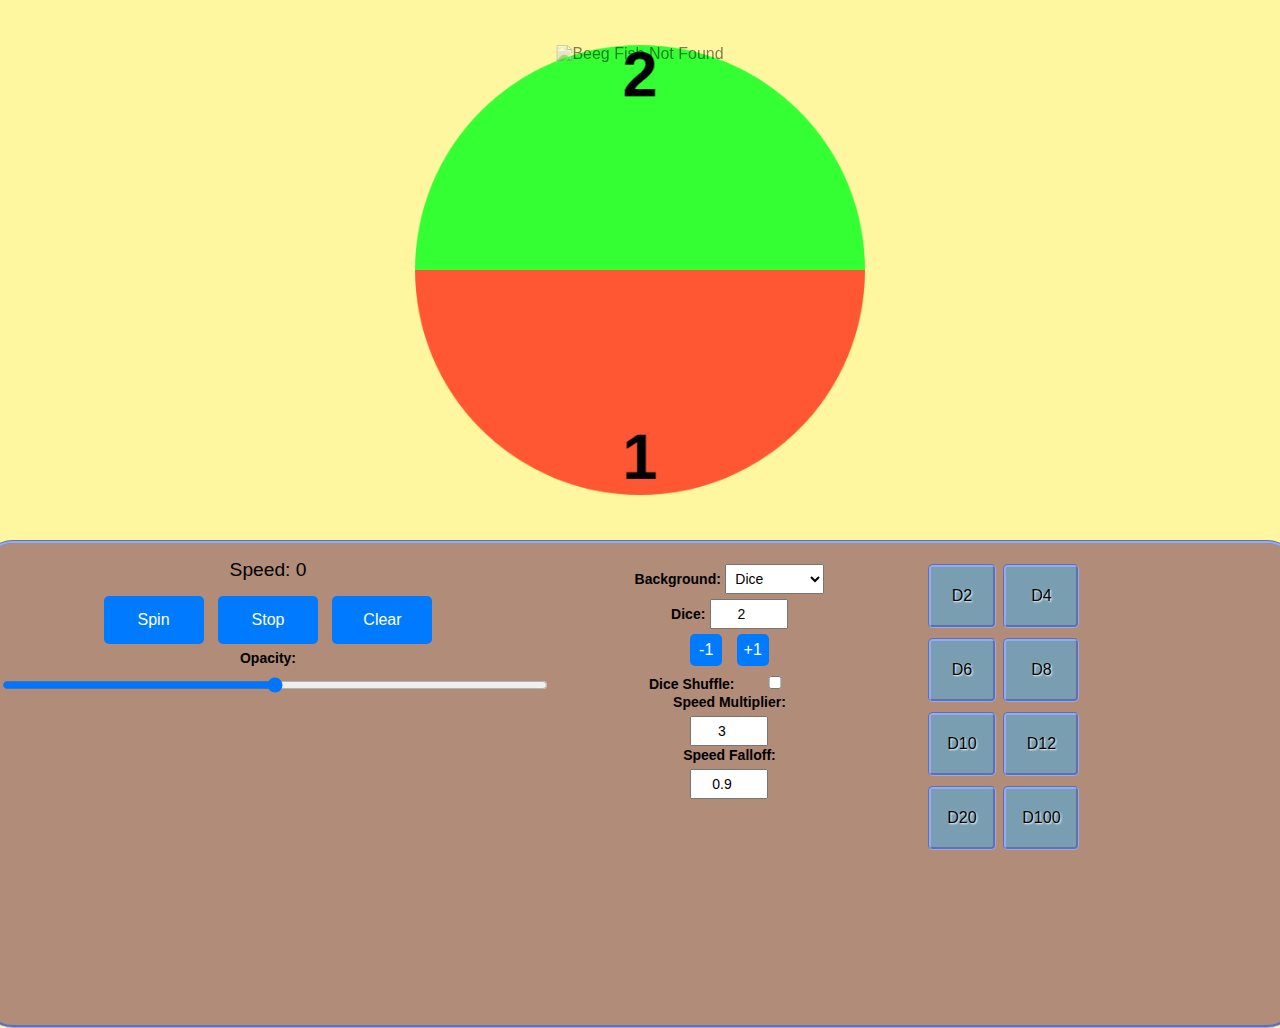
==== pages/beegfish.html @ e34b7377 "adjusted css" ====
﻿<!DOCTYPE html>
<html>
<head>
    <link rel="icon" href="../media/ico/favicon.ico" type="image/x-icon" />
    <!-- Add any necessary stylesheets or scripts here -->
    <link rel="stylesheet" href="../style.css?v=2">
    <script src="../scripts/seppe.js"></script>
    <script src="../scripts/back-map.js?v=2"></script>
    <meta name="viewport" content="width=device-width, initial-scale=1, maximum-scale=1, user-scalable=no">

    <title>Beeg Fish</title>
    <style>
        body {
            display: flex;
            justify-content: center;
            align-items: center;
            margin: 0;
            padding: 0;
            height: 100vh;
            background: #FEF79F;
            font-family: Arial, sans-serif;
        }

        #beeg_fish {
            position: absolute;
            top: 30%;
            left: 50%;
            transform: translate(-50%, -50%) rotateZ(0deg);
            max-height: 100%;
            z-index: 1;
            pointer-events: none;
            user-select: none;
            animation: glow 10s cubic-bezier(0.4, 0, 0.2, 1) infinite;
        }

        @keyframes glow {
            0%, 100% {
                filter: drop-shadow(0 0 20px white);
            }

            50% {
                filter: drop-shadow(0 0 35px white);
            }
        }


        #bg {
            position: absolute;
            transform: translate(-50%, -50%) rotateZ(0deg);
            top: 30%;
            left: 50%;
            max-height: 100%;
            z-index: 0;
            pointer-events: none;
            user-select: none;
        }

        #counter {
            font-size: 1.2rem;
            margin-bottom: 10px;
        }

        button {
            height: 48px;
            width: 100px;
            font-size: 16px;
            margin: 5px;
            border: none;
            border-radius: 5px;
            cursor: pointer;
            background-color: #007BFF;
            color: #fff;
        }

            button:hover {
                background-color: #0056b3;
            }

        #canvas {
            position: absolute;
            top: 0;
            left: 0;
            z-index: 2;
            background-color: transparent;
        }

        select {
            font-size: 14px;
            padding: 5px;
            margin-top: 5px;
        }

        label {
            font-size: 14px;
            font-weight: bold;
        }

        input {
            font-size: 14px;
            padding: 5px;
            margin-top: 5px;
            text-align: center;
            width: 4rem;
        }

        a {
            font-size: 1.5rem;
            color: #007BFF;
            text-decoration: none;
        }

            a:hover {
                color: #0056b3;
            }

        #bf-controls {
            z-index: 3;
            position: absolute;
            transform: translate(-0px, 350px);
            border: 3px groove #92AAFC;
            border-radius: 2rem;
            margin-bottom: 15vh;
            background: #B18C79;
            padding: 1rem;
            margin: 0rem;
        }



        .grid-container {
            display: grid;
            grid-template-columns: auto auto auto;
        }


        .grid-item {
        }





        @media (min-width: 1500px) {
            #bf-controls {
                flex-direction: row;
                justify-content: space-between;
                align-items: center;
                transform: translate(-50%, -50%) rotateZ(0deg);
                top: 50%;
                left: 75%;

            }

            #bg {
                transform: translate(-50%, -50%) rotateZ(0deg);
                top: 50%;
                left: 30%;
                height: 80%;
            }

            #beeg_fish {
                transform: translate(-50%, -50%) rotateZ(0deg);
                top: 50%;
                left: 30%;
                height: 75%;
            }
        }

        @media (max-width: 1499px) {
            #bf-controls {
                transform: translateY( -50%);
                transform: translateX( -50%);
                top: 60%;
                left: 50%;
                width: 100%;
                height: 50%;
            }

            #bg {
                height: 50%;
            }

            #beeg_fish {
                height: 50%;
            }
        }

        .dicerollbtn {
            position: relative;
            align-self: center;
            width: 90%;
            height: 4rem;
            background-color: #799EB1;
            border: 3px groove #92AAFC;
            color:black;
            text-shadow: 1px 1px 2px white;
        }

        .dicerollbtnBox {
            display: grid;
            grid-template-columns: auto auto;
            width: 10rem;
        }
    </style>

    <script>
        var isControlsMinimized = false;

        function minimizeControls() {
            var bfControls = document.getElementById('bf-controls');

            // Toggle the minimized state
            isControlsMinimized = !isControlsMinimized;

            // Update the CSS properties based on the minimized state
            if (isControlsMinimized) {
                bfControls.style.height = "2rem"; // Set the desired minimized height
                bfControls.style.overflow = "hidden"; // Hide overflowing content
            } else {
                bfControls.style.height = "auto"; // Reset the height
                bfControls.style.overflow = "visible"; // Reset the overflow
            }
        }
    </script>

</head>
<body class="no-vignette">


    <img id="beeg_fish" src="../media/png/spinner1.png" alt="Beeg Fish Not Found">
    <img id="bg" src="../media/png/bf-bg01.png" alt="Beeg Fish Not Found">
    <canvas id="canvas"></canvas>
    <audio id="spinSound" src="../media/mp3/spin.mp3"></audio>






    


    <div id="bf-controls">

       
        <center>
          
            <div class="grid-container">
                <!--Grid  Box 1-->
                <div class="grid-item" id="grid-item1">
                    <div id="counter">Speed: 0</div>

                    <button onclick="spinBeegFish()">Spin</button>
                    <button onclick="stopSpin()">Stop</button>
                    <button id="clear">Clear</button>
                    <br />
                    <label for="opacitySlider">Opacity:</label>

                    <input type="range" id="opacitySlider" min="0" max="1" step="0.01" value="1" style="width:100%;" oninput="adjustOpacity()">

                </div>

                <!--Grid  Box 2-->
                <div class="grid-item" id="grid-item2">
                    <label for="backgroundSelect">Background:</label>
                    <select id="backgroundSelect" onchange="changeBackground()">
                        <option value="../media/png/bf-bg-coin01.png">Coin Flip 1</option>
                        <option value="Dice">Dice</option>
                        <option value="../media/png/bf-bg01.png">BG-1</option>
                        <option value="../media/png/bf-bg02.png">BG-2</option>
                        <option value="../media/png/bf-bg03.png">BG-3</option>
                        <option value="../media/png/bf-bg04.png">BG-4</option>
                        <option value="../media/png/bf-bg05.png">BG-5</option>
                    </select>

                    <div class="dice-buttons" >
                        <label for="diceInput">Dice:</label>
                        <input type="number" id="diceInput" min="2" value="2" oninput="changeBackground()"><br />
                        <button onclick="changeDiceValue(-1)" style="width: 2rem; height: 2rem;">-1</button>
                        <button onclick="changeDiceValue(1)" style="width: 2rem; height: 2rem;">+1</button>
                        <br />
                        <label for="randomDicePosition">Dice Shuffle:</label>
                        <input type="checkbox" id="randomDicePosition" onchange="toggleRandomDicePosition()">
                    </div>
                    <div>
                        <label for="speedMultiplier">Speed Multiplier:</label>
                        <br />
                        <input type="number" id="speedMultiplier" min="0" step="0.01" value="3">
                    </div>

                    <div>
                        <label for="speedFalloff">Speed Falloff:</label>
                        <br />
                        <input type="number" id="speedFalloff" min="0" max="1" step="0.001" value="0.9">
                    </div>

                </div>

                <div class="dicerollbtnBox" id="grid-item3">
                    <!-- Add buttons for dice values -->
                    <button onclick="rollDice(2)" class="dicerollbtn">D2</button>
                    <button onclick="rollDice(4)" class="dicerollbtn">D4</button>
                    <button onclick="rollDice(6)" class="dicerollbtn">D6</button>
                    <button onclick="rollDice(8)" class="dicerollbtn">D8</button>
                    <button onclick="rollDice(10)" class="dicerollbtn">D10</button>
                    <button onclick="rollDice(12)" class="dicerollbtn">D12</button>
                    <button onclick="rollDice(20)" class="dicerollbtn">D20</button>
                    <button onclick="rollDice(100)" class="dicerollbtn">D100</button>

                </div>
                </div>







</center>
    </div>



    <script>


        var beegFish = document.getElementById('beeg_fish');
        var valueA = 0;
        var prevAngle = 0;
        var spinSound = document.getElementById('spinSound');
        var lastSoundTime = 0;
        var maxSoundInterval = 20;
        var animationFrameId;
        var currentSpeed = 0; // Add a variable to store the current speed

        // Add a variable to store the current dice value
        var currentDiceValue = 2;

        // Function to change the dice value and trigger a roll
        function rollDice(dice) {
            currentDiceValue = dice;
            changeBackgroundToDice();
            spinBeegFish();
        }

        // Function to update the displayed dice value
        function updateDiceValue() {
            var diceInput = document.getElementById("diceInput");
            diceInput.value = currentDiceValue;
        }

        // Update the initial dice value
        updateDiceValue();


        function spinBeegFish() {
            if (animationFrameId) {
                cancelAnimationFrame(animationFrameId);
            }
            var speed = Math.floor(Math.random() * (50 - 25 + 1) + 25);
            var speedMultiplier = parseFloat(document.getElementById("speedMultiplier").value);
            currentSpeed += speed * speedMultiplier;
            spin();
            updateDiceValue(); // Update the displayed dice value
            changeBackground();

        }



        function spin() {
            var then = performance.now();
            var maxSpinSoundInterval = 1000 / 100; // Maximum interval between spin sound plays (e.g., 200 times per second)

            function frame(now) {
                var deltaTime = now - then;
                then = now;

                valueA = (valueA + currentSpeed * deltaTime / 10) % 360;
                beegFish.style.transform = 'translate(-50%, -50%) rotateZ(' + valueA + 'deg)';
                currentSpeed *= getSpeedFalloff(); // Apply the speed falloff value

                document.getElementById('counter').textContent = 'Speed: ' + currentSpeed.toFixed(2);

                if (currentSpeed < 0.01) {
                    cancelAnimationFrame(animationFrameId);
                    animationFrameId = null;
                }

                if (Math.abs(valueA - prevAngle) >= 10 && (now - lastSoundTime) >= maxSpinSoundInterval) {
                    var spinSoundCount = Math.floor((now - lastSoundTime) / maxSpinSoundInterval);
                    for (var i = 0; i < spinSoundCount; i++) {
                        playSpinSound();
                    }
                    prevAngle = valueA;
                    lastSoundTime = now;
                }

                if (currentSpeed >= 0.01) {
                    animationFrameId = requestAnimationFrame(frame);
                }
            }

            animationFrameId = requestAnimationFrame(frame);
        }


        function getSpeedFalloff() {
            var speedFalloff = parseFloat(document.getElementById("speedFalloff").value);
            return speedFalloff;
        }






        function playSpinSound() {
            spinSound.play();
        }

        function stopSpin() {
            if (animationFrameId) {
                cancelAnimationFrame(animationFrameId);
                animationFrameId = null;
            }
            currentSpeed = 0; // Reset the current speed to 0
            document.getElementById('counter').textContent = 'Speed: 0';
        }



    </script>

    <script>
        const canvas = document.getElementById("canvas");
        const clearButton = document.getElementById("clear");

        const ctx = canvas.getContext("2d");
        let isDrawing = false;
        let lastX = 0;
        let lastY = 0;

        window.addEventListener("resize", updateCanvasSize);

        const observer = new ResizeObserver(updateCanvasSize);
        observer.observe(canvas);

        function updateCanvasSize() {
            canvas.width = window.innerWidth;
            canvas.height = window.innerHeight;
        }

        updateCanvasSize();

        function startDrawing(e) {
            e.preventDefault();
            isDrawing = true;
            [lastX, lastY] = [e.clientX || e.touches[0].clientX, e.clientY || e.touches[0].clientY];
        }

        function stopDrawing() {
            isDrawing = false;
        }

        function draw(e) {
            if (!isDrawing) return;
            ctx.beginPath();
            ctx.moveTo(lastX, lastY);
            ctx.lineTo(e.clientX || e.touches[0].clientX, e.clientY || e.touches[0].clientY);
            ctx.stroke();
            [lastX, lastY] = [e.clientX || e.touches[0].clientX, e.clientY || e.touches[0].clientY];
        }

        function clearCanvas() {
            ctx.clearRect(0, 0, canvas.width, canvas.height);
        }


        // Function to change the dice value by a specified amount
        function changeDiceValue(delta) {
            var diceInput = document.getElementById("diceInput");
            var newValue = parseInt(diceInput.value) + delta;
            if (newValue >= 2) {
                diceInput.value = newValue;
                changeBackgroundToDice();
            }
        }

        document.getElementById("diceInput").addEventListener("input", function () {
            changeBackgroundToDice();
        });

        function changeBackgroundToDice() {
            var selectElement = document.getElementById("backgroundSelect");
            var bgImage = document.getElementById("bg");
            var diceInput = parseInt(document.getElementById("diceInput").value);

            // Update the select element to choose "Dice" and trigger the onchange event
            selectElement.value = "Dice";
            selectElement.dispatchEvent(new Event("change"));

            // Generate the dice background based on the entered dice number
            generateDiceBackground(diceInput);

            // Adjust the opacity of the "beeg_fish" element
            var beegFishElement = document.getElementById("beeg_fish");
            beegFishElement.style.opacity = 0.75; // Set the desired opacity value

            // Update the opacity slider value and display
            var opacitySlider = document.getElementById("opacitySlider");
            opacitySlider.value = 0.5;
        }



        var isChangingBackground = false; // Add a flag to prevent recursion

        function changeBackground() {
            var selectElement = document.getElementById("backgroundSelect");
            var bgImage = document.getElementById("bg");
            var diceInput = parseInt(document.getElementById("diceInput").value);

            if (selectElement.value === "Dice") {
                // Generate and set the dice background based on the entered dice number
                generateDiceBackground(diceInput);

                // Adjust the opacity of the "beeg_fish" element
                var beegFishElement = document.getElementById("beeg_fish");
                beegFishElement.style.opacity = 0.5; // Set the desired opacity value
            } else {
                // Set the selected background image for non-dice options
                bgImage.src = selectElement.value;

                // Reset the opacity of the "beeg_fish" element
                var beegFishElement = document.getElementById("beeg_fish");
                beegFishElement.style.opacity = 1; // Reset the opacity
            }
        }









        var isRandomDicePosition = false; // Flag to track randomness

        function toggleRandomDicePosition() {
            isRandomDicePosition = !isRandomDicePosition;
            if (isRandomDicePosition) {
                changeBackgroundToDice();
            } else {
                changeBackground();
            }
        }

        function generateDiceBackground(diceSections) {
            var canvas = document.createElement("canvas");
            canvas.width = canvas.height = 500; // Set the canvas size
            var context = canvas.getContext("2d");
            var centerX = canvas.width / 2;
            var centerY = canvas.height / 2;
            var radius = canvas.width / 2;
            var colors = [
                "#FF5733", // Aperol Orange
                "#33FF33", // Olive Green
                "#3377FF", // Tuscan Blue
                "#FFCC33", // Lemon Gold
                "#9933FF", // Amethyst Purple
                "#33FFFF", // Venetian Canal Blue
                "#FFA500", // Sicilian Citrus
                "#8B4513", // Espresso Brown
                "#FFD700", // Roman Empire Gold
                "#6B8E23"  // Mediterranean Olive
            ];





            var angle = (360 / diceSections) * (Math.PI / 180);
            context.clearRect(0, 0, canvas.width, canvas.height);

            // Calculate font size based on the number of segments
            var fontSize = Math.min(70, 700 / diceSections); // Adjust the max font size as needed

            var colorsCopy = colors.slice(); // Create a copy of the colors array
            var labels = Array.from({ length: diceSections }, (_, i) => i + 1); // Create an array of labels

            if (isRandomDicePosition) {
                // Shuffle the colors and labels arrays for random dice positions
                shuffleArray(colorsCopy);
                shuffleArray(labels);
            }

            for (var i = 0; i < diceSections; i++) {
                context.beginPath();
                context.moveTo(centerX, centerY);
                context.arc(centerX, centerY, radius, i * angle, (i + 1) * angle);
                context.lineTo(centerX, centerY);
                context.fillStyle = colorsCopy[i % colors.length]; // Use the shuffled colors
                context.fill();

                // Calculate label position
                var labelAngle = i * angle + (angle / 2);
                var labelDistance = radius * 0.85; // Move labels closer to the edge
                var labelX = centerX + labelDistance * Math.cos(labelAngle);
                var labelY = centerY + labelDistance * Math.sin(labelAngle);

                // Draw label
                context.fillStyle = "#000000";
                context.font = "bold " + fontSize + "px Arial"; // Set font size
                context.textAlign = "center";
                context.textBaseline = "middle";
                context.fillText(labels[i].toString(), labelX, labelY); // Use the shuffled labels


            }

            var dataUrl = canvas.toDataURL();
            var bgImage = document.getElementById("bg");
            bgImage.src = dataUrl;
        }



        function adjustOpacity() {
            var opacitySlider = document.getElementById("opacitySlider");
            var beegFishElement = document.getElementById("beeg_fish");
            beegFishElement.style.opacity = opacitySlider.value;
        }




        // Function to shuffle an array
        function shuffleArray(array) {
            for (let i = array.length - 1; i > 0; i--) {
                const j = Math.floor(Math.random() * (i + 1));
                [array[i], array[j]] = [array[j], array[i]];
            }
        }






        canvas.addEventListener("mousedown", startDrawing);
        canvas.addEventListener("touchstart", startDrawing);
        canvas.addEventListener("mouseup", stopDrawing);
        canvas.addEventListener("touchend", stopDrawing);
        canvas.addEventListener("mousemove", draw);
        canvas.addEventListener("touchmove", draw);

        clearButton.addEventListener("click", clearCanvas);
    </script>
    <script>
        // Parse the query parameters from the URL
        const urlParams = new URLSearchParams(window.location.search);

        // Get the "dice" and "background" parameter values from the query parameters
        const diceParam = urlParams.get('dice');
        const backgroundParam = urlParams.get('background');

        // Set the default dice value if the parameter is not provided or invalid
        const defaultDiceValue = 2;
        const diceInput = parseInt(diceParam) || defaultDiceValue;

        // Set the initial dice value in the input field
        document.getElementById("diceInput").value = diceInput;

        // Set the default background image if the parameter is not provided
        const defaultBackgroundImage = "../media/png/bf-bg01.png";
        const backgroundSelect = document.getElementById("backgroundSelect");

        // Set the initial background value in the select element only if a background parameter is not provided
        if (!backgroundParam) {
            backgroundSelect.value = defaultBackgroundImage;
        }

        // Call the functions to update the background and dice based on the query parameters
        if (!backgroundParam) {
            changeBackgroundToDice();
        }
        changeBackground();
    </script>
</body>
</html>
---- style.css ----
@font-face {
    src: url(../media/fonts/Daydream.ttf);
    font-family: daydream;
}

@font-face {
    font-family: minecraft;
    src: url(../media/fonts/Minecraft.ttf);
}


@font-face {
    font-family: viaappia;
    src: url(../media/fonts/viaappia.ttf);
}

@font-face {
    font-family: overt;
    src: url(../media/fonts/Overt.ttf);
}



body {
    margin: 0;
    /*background-image: url('../media/mc/block/bone_block_side.png');*/
    background-image: url('../media/jpg/background_4.jpeg?v=2');
    image-rendering: pixelated;
    background-size: 14rem;

}

    body::before {
        content: "";
        position: fixed;
        top: 0;
        left: 0;
        width: 100%;
        height: 100%;
        background: radial-gradient(ellipse at center, rgba(0,0,0,0%) 0%, rgba(0,0,0,0%) 80%, rgba(0,0,0,100%) 100%);
        pointer-events: none;
        background-size: auto;
        image-rendering: pixelated;

        z-index: -1;
    }


    /* Disable vignette effect on specific page */
    .no-vignette::before {
        background: none;
    }

.container {
    width: 70%;
    height: 2100%;
    font-family: 'quicksand', sans-serif;
    font-weight: bold;
    font-size: 20px;
    display: grid;
    grid-template-columns: repeat(3, 2fr);
    box-sizing: border-box;
}


    .container div {
        background: #fbefcc;
        padding: 10px;
        border: 3px groove #92AAFC;
        border-radius: 10px;
    }

.header {
    grid-column-start: 1;
    grid-column-end: 4;
    font-family: daydream;
    font-weight: bold;
    font-size: 20px;
    text-shadow: 10px 10px 0px #fec652;
    grid-row-start: 1;
    grid-row-end: 2;
    color: #0D47A1;
}

.content-large {
    grid-row-start: 2;
    grid-row-end: span 2;
    grid-column-start: 1;
    grid-column-end: 3;
}

.footer {
    grid-column: 1 / span 3;
    height: 80px;

}

button {
    cursor: pointer;
}

.content-large-fill {
    grid-row-start: 2;
    grid-row-end: 3;
    grid-column-start: 1;
    grid-column-end: 4;
}

/*Controls the height and formatting of the sidebar across all pages of the site*/

.header-content-iframe {
    height: 100%;
    width: 100%;
    border: 0px solid lightsteelblue;
    overflow: hidden;
}




/* CSS for the header */
/* THIS CONTROLLS THE GRID; TO CHANGE GRID*/
.header-content {
    display: grid;
    grid-template-columns: repeat(3, 20%);
    grid-gap: 10px;
    text-align: center;
    vertical-align: middle;
    height: 80%;
    overflow: hidden;
    font-family: daydream;
    width: 70%;
    position: fixed;
    top: 20%;
    left: 50%;
    font-size: 60%;
}

    /* CSS for the links in the sidebar */
    .header-content a {
        display: block;
        margin-bottom: 10px;
        color: #000;
        text-decoration: none;
    }

        .header-content a:hover {
            color: #fff;
            background-color: #000;
        }
/* CSS to clear the float */
.clearfix:after {
    content: "";
    display: table;
    clear;
}

#footer-iframe {
    grid-column: 1 / span 3;
    height: 10vh;
    background: snow;
    padding: 10px;
    border: 3px solid lightsteelblue;
}

.word-seppe {
    font-family: daydream;
    color: #0D47A1;
    font-size: 60%;
    text-shadow: 5px 5px 0px #fec652;
    vertical-align: top;
    margin-top: 20px; /* adjust this value to control the height of the raised text */
}



/*Angry Text*/
.angry-text {
    font-size: 36px;
    font-weight: bold;
    color: red;
    animation: angry-text-vibrate 0.05s infinite alternate;
}

@keyframes angry-text-vibrate {
    from {
        transform: translateX(0);
    }

    to {
        transform: translateX(.1rem);
    }
}


.word-red {
    color: red; /* makes the text red*/
}

/* CSS for the food review header links */
.food-review-headerlinks {
    display: grid;
    grid-template-columns: repeat(4, 1fr);
    grid-template-rows: repeat(2, 1fr);
    grid-gap: 0px;
    text-align: center;
    white-space: normal; /* or pre-wrap */
}


.food-content-large-fill {
    grid-row-start: 2;
    grid-row-end: 3;
    grid-column-start: 1;
    grid-column-end: 4;
    padding-top: 4rem !important;
    padding-bottom: 4rem !important;
    background-color: #E8DAB1 !important;
    /*
    background-color: blue !important;
        */
}

    .food-content-large-fill div {
        /*
    background-color: red;
        */
    }




#spinner-canvas {
    width: 60%; /* Set the desired width */
    height: 60%; /* Set the desired height */
}




/* CSS for the food review body*/
.food-review-body {
    display: grid;
    grid-template-columns: auto auto;
    grid-template-columns: auto auto;
    height: 100%;
    gap: 5%;

}

img {
    image-rendering: auto;
}

.food-content-text {
    border-top: none !important;
    border-left: none !important;
    border-right: none !important;
    min-width: 20rem;

}

.food-content-rate {
    grid-row-start: 1;
    grid-row-end: 2;
    grid-column-start: 2;
    grid-column-end: 2;
    border: 3px solid lightsteelblue;
    max-width: 250rem;
    max-height: 250rem;
    border-top: none !important;
    border-left: none !important;
    border-right: none !important;
}

    .food-content-rate p {
        font-family: viaappia;
        font-weight: bold;
        font-size: 600%;
        text-shadow: 4px 4px 0px #fec652;
        color: #0D47A1;
        transform: translate(0px, 0px) rotate(-20deg);
    }

.food-sip {
    position: relative;
    max-width: 10em;
    vertical-align: bottom;
}
    
    .food-content-bob p {
        font-size: 18px;

    }




    .food-content-photo img{
        max-width:30rem;
    }



.food-content-bob {
    border-top: none !important;
    border-left: none !important;
    border-right: none !important;
    border: 3px solid lightsteelblue;
}



.food-review-picture {
    width: 12vw;
}

.word-gold {
    color: #F1C40F; /* makes the text gold */
}

.word-very-light-blue {
    color: #A9CCE3; /* makes the text a very light shade of blue */
}

/*This code makes the content in the shuffle box centered vertically, remove it to disable this*/
#htmlshufflebox {
    /*display: flex;
    align-items: center;
    justify-content: center;
    overflow: hidden;*/
}

/*Minecraft text springing*/

.minecraft-motd-text {
    color: #FFFF01;
    text-shadow: 5px 5px 0px #3F3F01;
    font-family: minecraft;
}
.mineceaft-motd-animation {
    animation-name: motd-grow-shrink;
    animation-duration: 3s;
    animation-iteration-count: infinite;
    position: absolute;
    font-family: minecraft;
    display: inline-block;
}

@keyframes motd-grow-shrink {
    0% {
        font-size: 30px;
        transform: translate(170px, -150px) rotate(-20deg);
    }

    50% {
        font-size: 32px;
        transform: translate(170px, -150px) rotate(-22deg);
    }

    100% {
        font-size: 30px;
        transform: translate(170px, -150px) rotate(-20deg);
    }
}

#header-logo {
    font-family: daydream;
    color: #0D47A1;
    text-shadow: 10px 10px 0px #fec652;
    text-align: center;
    font-size: 200%;
    position: fixed;
    top: -25px;
    left: 5%;
    width: 120px;
    height: 169px;
    text-decoration: none;
}


    #header-logo a:visited {
        color: #0D47A1;
        border-bottom: 2px solid #ddd; /* Retain the original line color for visited links */
    }

    #header-logo a:hover {
        color: #A1670D;
    }





@media only screen and (min-width: 0px) {
    /* 
    body {
        background-image: none;
        background-color: purple;

    }
     */

    #header-logo {
        font-size: 140%;
        top: 5px;
    }




    .container {
        width: 100%;
        padding: 0px;
        grid-template-rows: 0.05fr 1fr 1fr 0.5fr;
        grid-column-gap: 1%;
        grid-row-gap: 1%;
        /* padding-top: 1%; */
        /* font-size: 12px; */
    }



    .food-review-headerlinks {
        grid-template-columns: repeat(2, 1fr);
        grid-template-rows: repeat(3, 1fr);
    }

    .food-review-body {
        display: unset;
        grid-template-columns: none;
        grid-template-columns: none;
    }



}


@media only screen and (min-width: 800px) {
    /*
    /*body {
        background-image: none;
        background-color: blue;
    }
     */

    #header-logo {
        font-size: 150%;
        top: 5px;
    }

    .footer {
        display: unset;
    }

    .header-content a {
        font-size: 140%;
    }

    .container {
        width: 100%;
        padding: 0px;
        grid-template-rows: 0.2fr 1fr 1fr 0fr;
        grid-column-gap: 3%;
        grid-row-gap: 3%;
        padding-top: 3%;
        grid-template-rows: 0.05fr 1fr 1fr 0.5fr;
        font-size: 12px;
    }


    .food-review-headerlinks {
        grid-template-columns: repeat(3, 1fr);
        grid-template-rows: repeat(2, 1fr);

    }


    .food-review-body {
        display: grid;
        grid-template-columns: auto auto;
        grid-template-columns: auto auto;
    }


}

@media only screen and (min-width: 1000px) {
    /*
    body {
        background-image: none;
        background-color: green;
    }
    */



    .container {
        width: 95%;
        grid-column-gap: 60px;
        grid-row-gap: 60px;
        padding-top: 50px;
        grid-template-rows: 0.05fr 1fr 1fr 0.5fr;
        font-size: 14px;
    }

    .footer {
        display: unset;
    }



}
@media only screen and (min-width: 1200px) {
    /*
    body {
        background-image: none;
        background-color: yellow;
    }
       */


    .food-review-headerlinks {
        grid-template-columns: repeat(3, 1fr);
        grid-template-rows: repeat(2, 1fr);

       
    }
    .container {
        width: 85%;
        grid-column-gap: 60px;
        grid-row-gap: 60px;
        padding-top: 50px;
        grid-template-rows: 0.05fr 1fr 1fr 0.5fr;
        font-size: 16px;
    }

    .footer {
        display: unset;
    }

}


@media only screen and (min-width: 1500px) {
    /* 
    body {
        background-image: none;
        background-color: orange;
    }
       */


    .container {
        width: 60%;
        grid-template-rows: 0.05fr 1fr 1fr 0.5fr;
        font-size: 18px;
    }

    .footer {
        display: unset;
    }




}

@media only screen and (min-width: 1920px) {
    /*
    body {
        background-image: none;
        background-color: red;

    }
   */

    .container {
        width: 60%;
        grid-template-rows: 0.05fr 1fr 1fr 0.5fr;
        grid-column-gap: 60px;
        grid-row-gap: 60px;
        padding-top: 50px;
        font-size: 24px;
    }

    .footer{
        display: unset;
    }

    #header-logo {
        font-size: 100%;
        top: 5%;
        text-align: center;
    }










}




/*Seep Coin text*/
.seep-coin-text {
    font-family: daydream;
    color: #0D47A1;
    font-size: 2em;
    text-shadow: 5px 5px 0px #1adb31;
    -webkit-mask-image: linear-gradient(-75deg, rgba(255,255,255,.2) 30%, #fff 50%, rgba(255,255,255,.2) 70%);
    -webkit-mask-size: 1%;
    animation: animate 20s infinite;
    border: none !important;
}

@keyframes animate {
    from {
        -webkit-mask-position: 150%;
    }

    to {
        -webkit-mask-position: -50%;
    }
}

.scoreboard-data {
    text-align: left;
    font-family: 'Franklin Gothic Medium', 'Arial Narrow', Arial, sans-serif;
    font-size: 3em;
    border: none !important;
}



/*
//
//
//Authenticaion Style
//
//
*/
.header-login {
    display: flex;
    justify-content: space-between;
    align-items: center;
    background-image: url('../media/mc/block/obsidian.png');
    color: white;
    padding: 10px 20px;
    border: groove;
    border-color: #b2b5c7;
}

.logo {
    font-size: 24px;
}

.account-dropdown {
    position: relative;
}

.account-btn {
    background-color: transparent;
    border: none;
    color: white;
    text-shadow: white .1em .1em .5em;
    cursor: pointer;
}

.dropdown-content {
    display: none;
    position: absolute;
    top: 100%;
    right: 0;
    background-color: #f9f9f9;
    min-width: 160px;
    box-shadow: 0px 8px 16px 0px rgba(0,0,0,0.2);
    z-index: 1;
}

.user-info {
    padding: 10px;
}

#logoutBtn {
    width: 100%;
    background-color: #f44336;
    color: white;
    padding: 10px;
    border: none;
    cursor: pointer;
}

.login-form-container {
    display: none;
    position: fixed;
    
    top: 50%;
    left: 50%;
    transform: translate(-50%, -50%);
    background-color: #fff;
    padding: 20px;
    box-shadow: 0px 0px 10px rgba(0, 0, 0, 0.1);
}

    .login-form-container form {
        display: flex;
        flex-direction: column;
        /*Formatting for "LOGIN" text goes here*/
    }

    .login-form-container h2 {
        margin-bottom: 10px;
    }

    .login-form-container input {
        margin-bottom: 10px;
        padding: 8px;
        border: 1px solid #ccc;
        border-radius: 4px;
    }

    .login-form-container button {
        background-color: #333;
        color: #fff;
        border: none;
        padding: 10px;
        cursor: pointer;
    }

#loginFormContainer.draggable {
    cursor: grab;
}
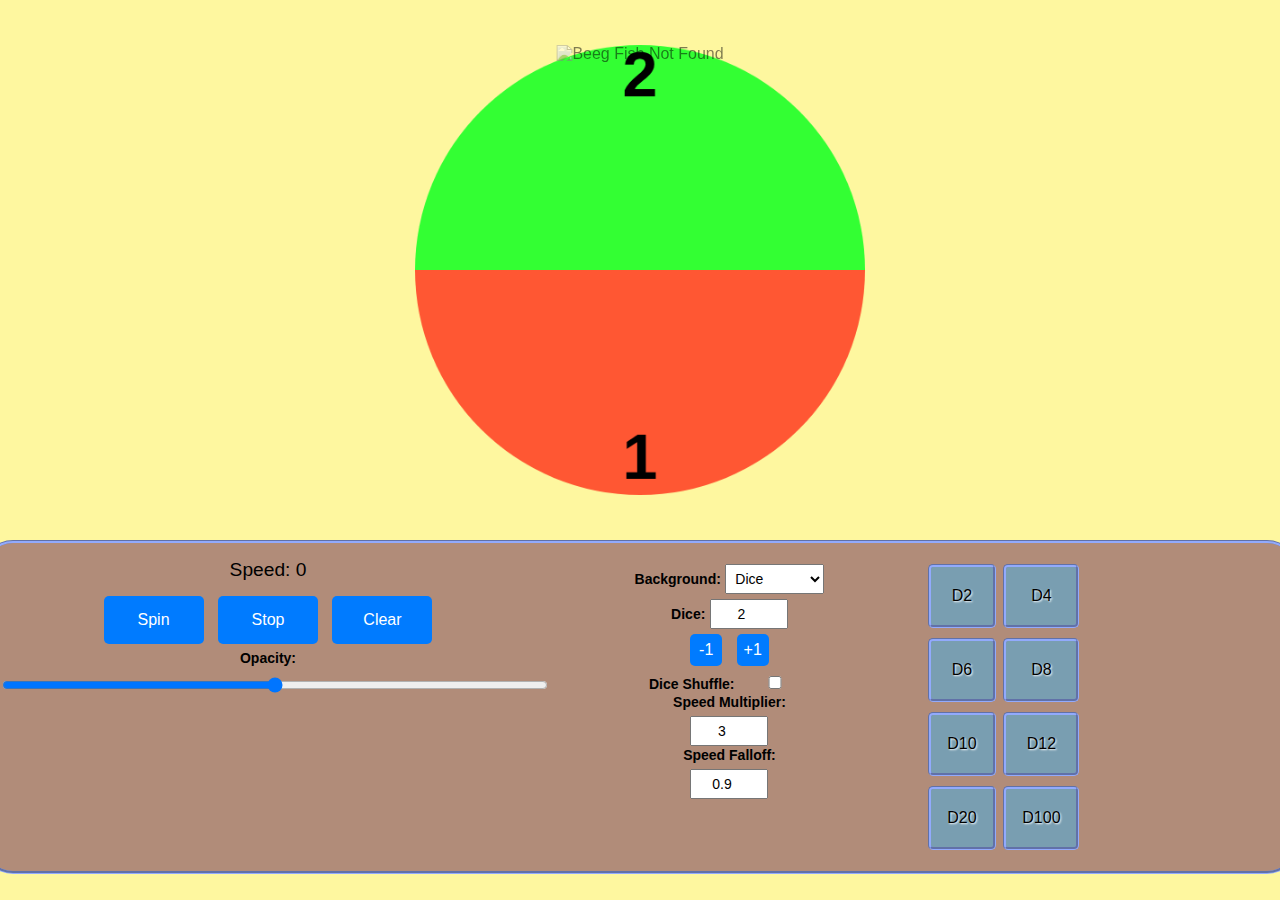
==== commit 7e8ac825: "adjusted css" ====
--- a/pages/beegfish.html
+++ b/pages/beegfish.html
@@ -16,7 +16,7 @@
             align-items: center;
             margin: 0;
             padding: 0;
-            height: 100vh;
+            height: auto;
             background: #FEF79F;
             font-family: Arial, sans-serif;
         }
@@ -173,7 +173,6 @@
                 top: 60%;
                 left: 50%;
                 width: 100%;
-                height: 50%;
             }
 
             #bg {
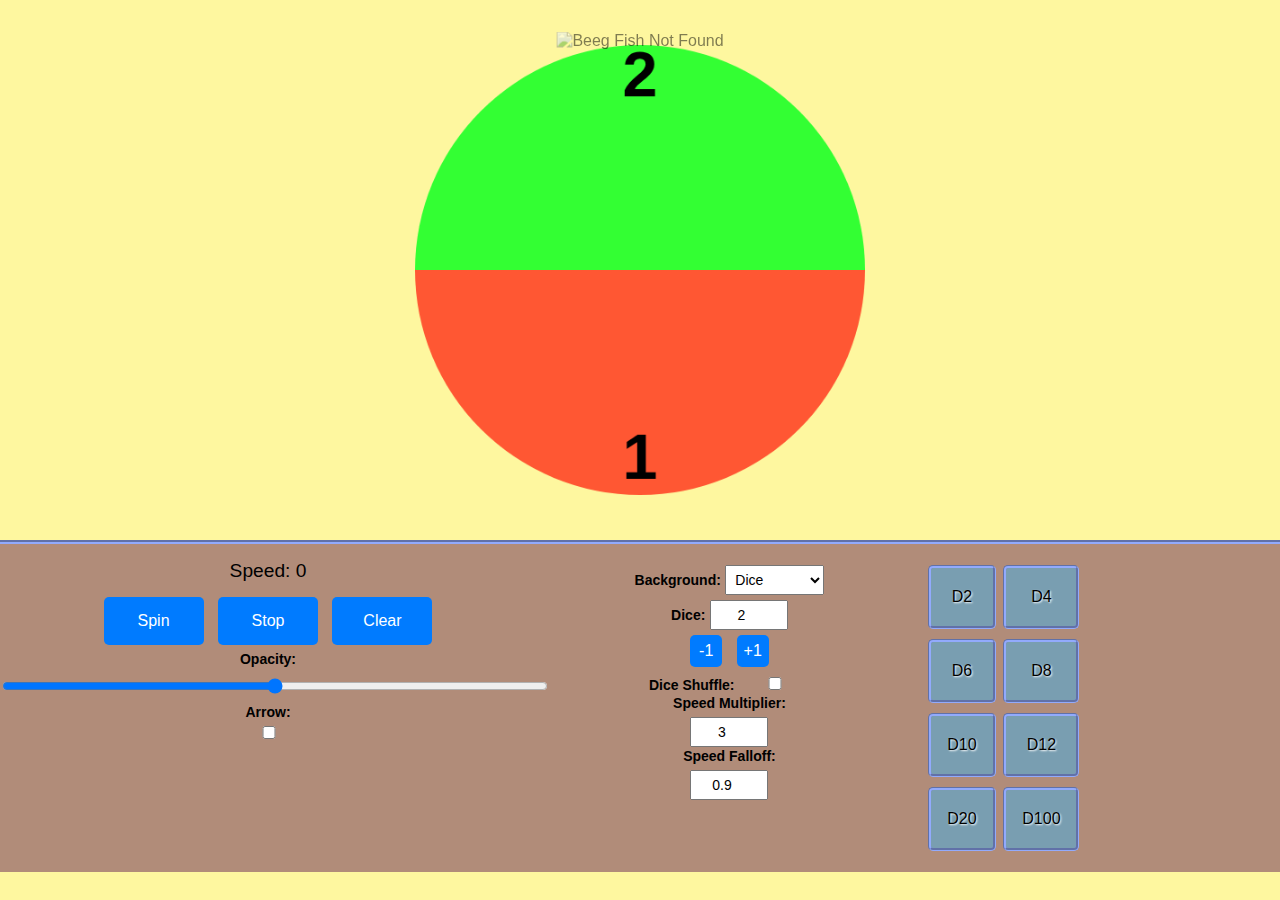
==== commit 6f76fa6f: "added arrow" ====
--- a/pages/beegfish.html
+++ b/pages/beegfish.html
@@ -31,6 +31,7 @@
             pointer-events: none;
             user-select: none;
             animation: glow 10s cubic-bezier(0.4, 0, 0.2, 1) infinite;
+            will-change: transform; /* Enable hardware acceleration */
         }
 
         @keyframes glow {
@@ -162,7 +163,7 @@
                 transform: translate(-50%, -50%) rotateZ(0deg);
                 top: 50%;
                 left: 30%;
-                height: 75%;
+                height: 85%;
             }
         }
 
@@ -173,6 +174,11 @@
                 top: 60%;
                 left: 50%;
                 width: 100%;
+                border-top: .3rem groove #92AAFC;
+                border-right: none;
+                border-left: none;
+                border-bottom: none;
+                border-radius: 0rem;
             }
 
             #bg {
@@ -180,7 +186,7 @@
             }
 
             #beeg_fish {
-                height: 50%;
+                height: 53%;
             }
         }
 
@@ -256,7 +262,9 @@
                     <label for="opacitySlider">Opacity:</label>
 
                     <input type="range" id="opacitySlider" min="0" max="1" step="0.01" value="1" style="width:100%;" oninput="adjustOpacity()">
-
+                    <label for="checkbox">Arrow:</label>
+                    <br />
+                    <input type="checkbox" id="arrowCheckbox">
                 </div>
 
                 <!--Grid  Box 2-->
@@ -272,7 +280,7 @@
                         <option value="../media/png/bf-bg05.png">BG-5</option>
                     </select>
 
-                    <div class="dice-buttons" >
+                    <div class="dice-buttons">
                         <label for="diceInput">Dice:</label>
                         <input type="number" id="diceInput" min="2" value="2" oninput="changeBackground()"><br />
                         <button onclick="changeDiceValue(-1)" style="width: 2rem; height: 2rem;">-1</button>
@@ -293,6 +301,7 @@
                         <input type="number" id="speedFalloff" min="0" max="1" step="0.001" value="0.9">
                     </div>
 
+
                 </div>
 
                 <div class="dicerollbtnBox" id="grid-item3">
@@ -541,6 +550,22 @@
 
 
 
+        // Add this code within your existing <script> tag
+
+        // Function to update the image source based on the checkbox
+        function updateImageSource() {
+            var beegFish = document.getElementById('beeg_fish');
+            var arrowCheckbox = document.getElementById('arrowCheckbox');
+
+            if (arrowCheckbox.checked) {
+                beegFish.src = "../media/png/spinner1_arrow.png";
+            } else {
+                beegFish.src = "../media/png/spinner1.png";
+            }
+        }
+
+        // Add an event listener to the checkbox to trigger the update
+        document.getElementById('arrowCheckbox').addEventListener('change', updateImageSource);
 
 
 
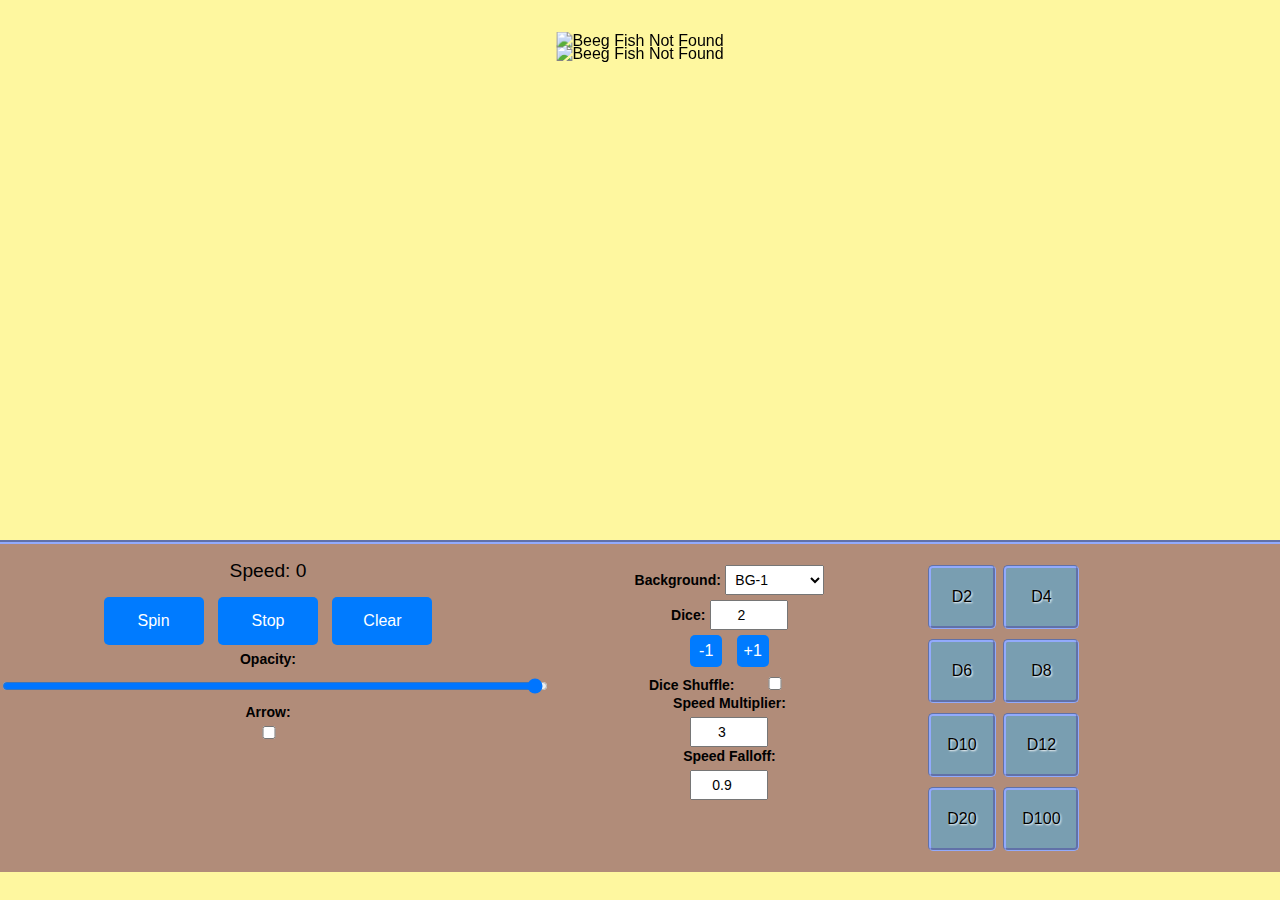
==== commit cff6f58e: "fixed background glitch" ====
--- a/pages/beegfish.html
+++ b/pages/beegfish.html
@@ -681,36 +681,36 @@
         canvas.addEventListener("touchmove", draw);
 
         clearButton.addEventListener("click", clearCanvas);
+
+
+
+
     </script>
     <script>
         // Parse the query parameters from the URL
         const urlParams = new URLSearchParams(window.location.search);
 
-        // Get the "dice" and "background" parameter values from the query parameters
+        // Get the "dice" parameter value from the query parameters
         const diceParam = urlParams.get('dice');
-        const backgroundParam = urlParams.get('background');
-
-        // Set the default dice value if the parameter is not provided or invalid
-        const defaultDiceValue = 2;
-        const diceInput = parseInt(diceParam) || defaultDiceValue;
-
-        // Set the initial dice value in the input field
-        document.getElementById("diceInput").value = diceInput;
-
-        // Set the default background image if the parameter is not provided
-        const defaultBackgroundImage = "../media/png/bf-bg01.png";
-        const backgroundSelect = document.getElementById("backgroundSelect");
-
-        // Set the initial background value in the select element only if a background parameter is not provided
-        if (!backgroundParam) {
+
+        // Check if the "dice" query parameter is present and valid
+        if (diceParam !== null && /^\d+$/.test(diceParam)) {
+            // Set the background to the dice image and update the dice value
+            const diceValue = parseInt(diceParam);
+            document.getElementById('diceInput').value = diceValue;
+            changeBackgroundToDice();
+        } else {
+            // Set the default background image
+            const defaultBackgroundImage = "../media/png/bf-bg01.png";
+            const backgroundSelect = document.getElementById("backgroundSelect");
             backgroundSelect.value = defaultBackgroundImage;
-        }
-
-        // Call the functions to update the background and dice based on the query parameters
-        if (!backgroundParam) {
-            changeBackgroundToDice();
-        }
-        changeBackground();
+            changeBackground();
+        }
+
+
+
+
+
     </script>
 </body>
 </html>
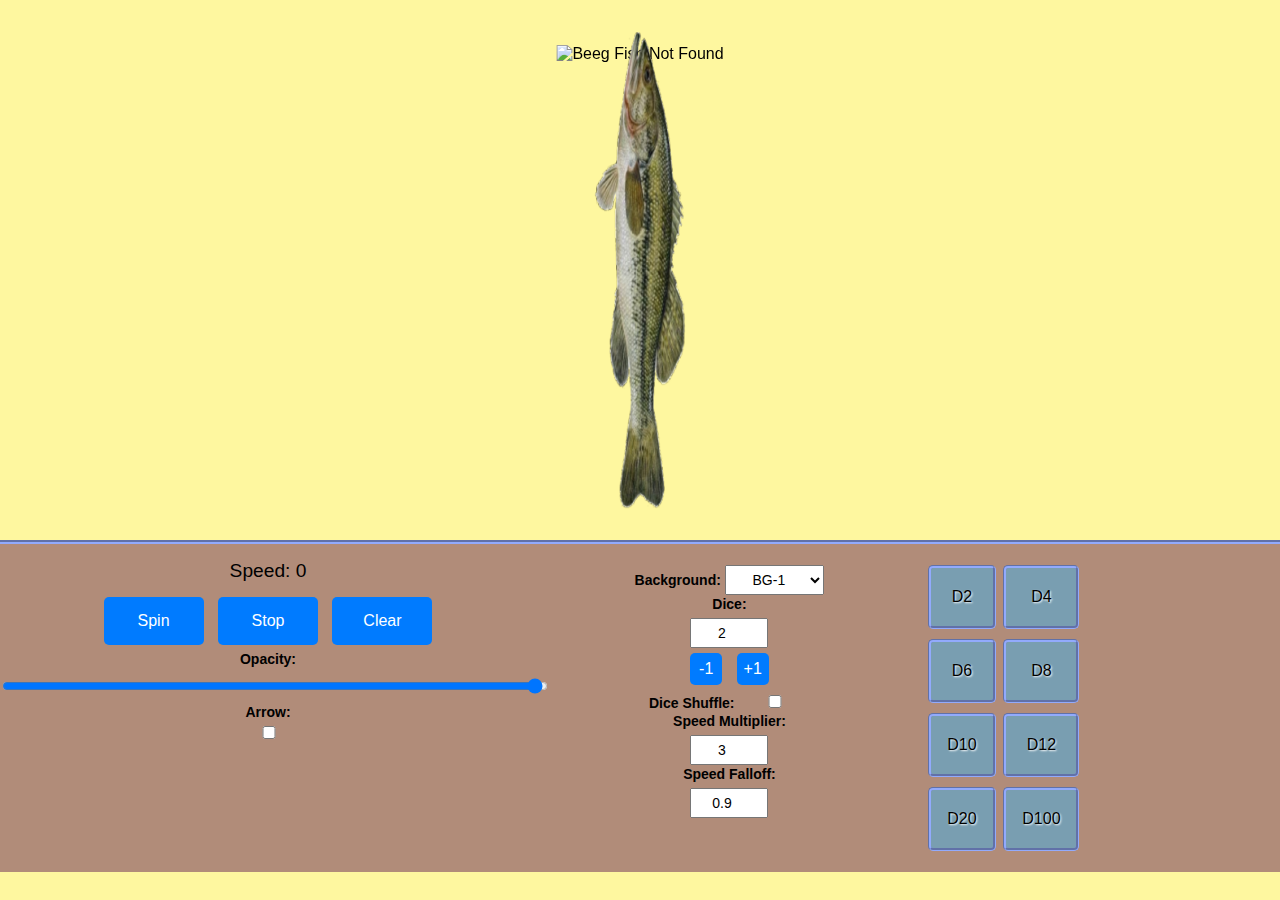
==== commit f6344a9e: "cleaned spinner images" ====
--- a/pages/beegfish.html
+++ b/pages/beegfish.html
@@ -89,6 +89,7 @@
             font-size: 14px;
             padding: 5px;
             margin-top: 5px;
+            text-align: center;
         }
 
         label {
@@ -282,7 +283,9 @@
 
                     <div class="dice-buttons">
                         <label for="diceInput">Dice:</label>
-                        <input type="number" id="diceInput" min="2" value="2" oninput="changeBackground()"><br />
+                        <br />
+                        <input type="number" id="diceInput" min="2" value="2" oninput="changeBackground()">
+                        <br />
                         <button onclick="changeDiceValue(-1)" style="width: 2rem; height: 2rem;">-1</button>
                         <button onclick="changeDiceValue(1)" style="width: 2rem; height: 2rem;">+1</button>
                         <br />
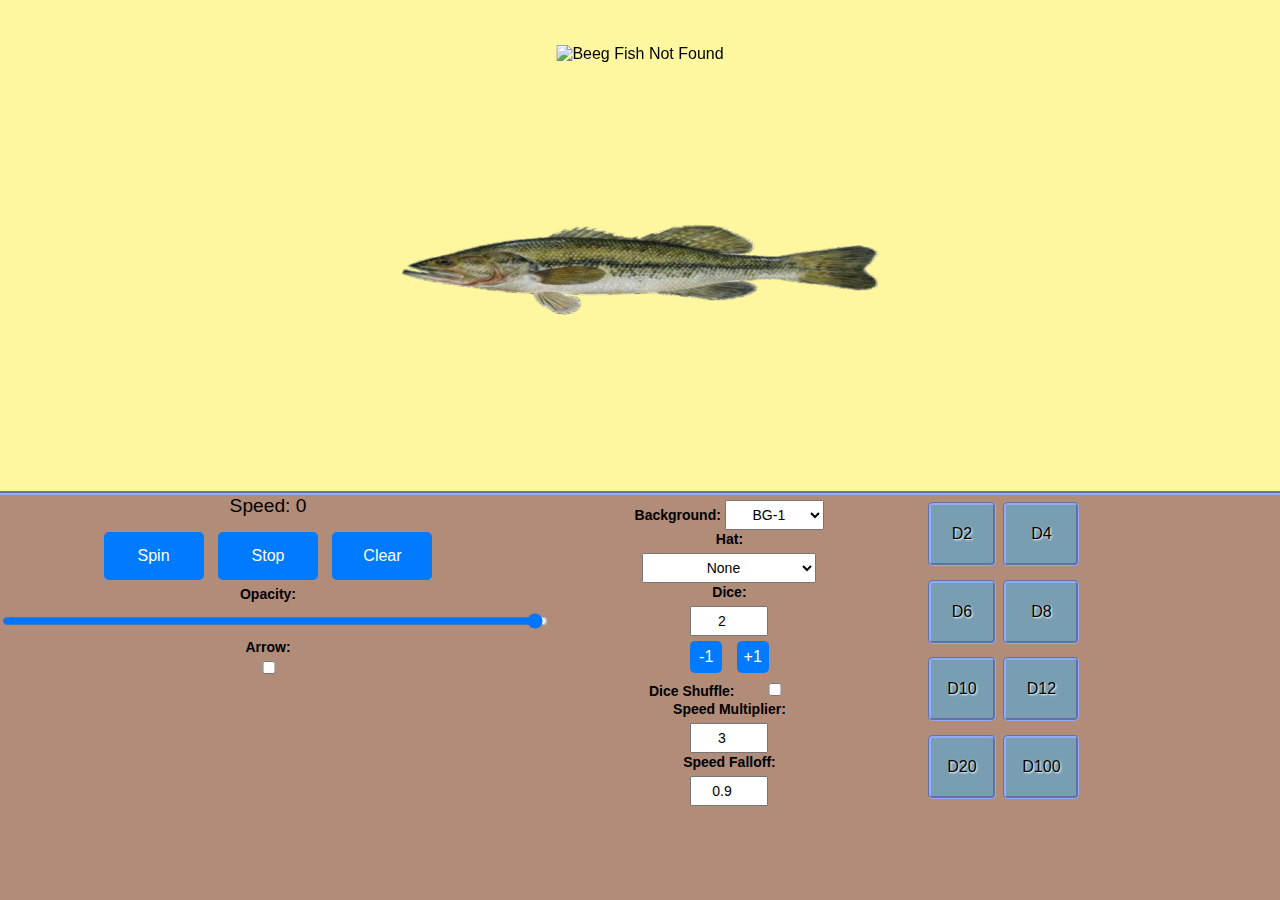
==== commit c2709cec: "added hats" ====
--- a/pages/beegfish.html
+++ b/pages/beegfish.html
@@ -25,12 +25,22 @@
             position: absolute;
             top: 30%;
             left: 50%;
-            transform: translate(-50%, -50%) rotateZ(0deg);
             max-height: 100%;
             z-index: 1;
             pointer-events: none;
             user-select: none;
             animation: glow 10s cubic-bezier(0.4, 0, 0.2, 1) infinite;
+            will-change: transform; /* Enable hardware acceleration */
+        }
+
+        #hat {
+            position: absolute;
+            top: 30%;
+            left: 50%;
+            max-height: 100%;
+            z-index: 2;
+            pointer-events: none;
+            user-select: none;
             will-change: transform; /* Enable hardware acceleration */
         }
 
@@ -56,9 +66,11 @@
             user-select: none;
         }
 
+
         #counter {
             font-size: 1.2rem;
             margin-bottom: 10px;
+            width: 10rem;
         }
 
         button {
@@ -135,10 +147,6 @@
         }
 
 
-        .grid-item {
-        }
-
-
 
 
 
@@ -160,8 +168,8 @@
                 height: 80%;
             }
 
-            #beeg_fish {
-                transform: translate(-50%, -50%) rotateZ(0deg);
+            #beeg_fish, #hat {
+                transform: translate(-50%, -50%) rotateZ(-90deg);
                 top: 50%;
                 left: 30%;
                 height: 85%;
@@ -172,7 +180,7 @@
             #bf-controls {
                 transform: translateY( -50%);
                 transform: translateX( -50%);
-                top: 60%;
+                bottom: 0px;
                 left: 50%;
                 width: 100%;
                 border-top: .3rem groove #92AAFC;
@@ -180,14 +188,18 @@
                 border-left: none;
                 border-bottom: none;
                 border-radius: 0rem;
+                height: 45%;
+                padding: 0px;
+
             }
 
             #bg {
                 height: 50%;
             }
 
-            #beeg_fish {
+            #beeg_fish, #hat {
                 height: 53%;
+                transform: translate(-50%, -50%) rotateZ(-90deg);
             }
         }
 
@@ -233,7 +245,10 @@
 <body class="no-vignette">
 
 
-    <img id="beeg_fish" src="../media/png/spinner1.png" alt="Beeg Fish Not Found">
+    <img id="beeg_fish" src="../media/png/spinner1.png?V=2" alt="Beeg Fish Not Found">
+    <!--It is Very Important the Hat Png is the correct Size-->
+    <!--It can be any width, but the Height bust be the same as the spinner1.png-->
+    <img id="hat" src="">
     <img id="bg" src="../media/png/bf-bg01.png" alt="Beeg Fish Not Found">
     <canvas id="canvas"></canvas>
     <audio id="spinSound" src="../media/mp3/spin.mp3"></audio>
@@ -247,10 +262,7 @@
 
 
     <div id="bf-controls">
-
-       
         <center>
-          
             <div class="grid-container">
                 <!--Grid  Box 1-->
                 <div class="grid-item" id="grid-item1">
@@ -269,6 +281,7 @@
                 </div>
 
                 <!--Grid  Box 2-->
+                <!--Background Select-->
                 <div class="grid-item" id="grid-item2">
                     <label for="backgroundSelect">Background:</label>
                     <select id="backgroundSelect" onchange="changeBackground()">
@@ -280,29 +293,50 @@
                         <option value="../media/png/bf-bg04.png">BG-4</option>
                         <option value="../media/png/bf-bg05.png">BG-5</option>
                     </select>
-
-                    <div class="dice-buttons">
-                        <label for="diceInput">Dice:</label>
-                        <br />
-                        <input type="number" id="diceInput" min="2" value="2" oninput="changeBackground()">
-                        <br />
-                        <button onclick="changeDiceValue(-1)" style="width: 2rem; height: 2rem;">-1</button>
-                        <button onclick="changeDiceValue(1)" style="width: 2rem; height: 2rem;">+1</button>
-                        <br />
-                        <label for="randomDicePosition">Dice Shuffle:</label>
-                        <input type="checkbox" id="randomDicePosition" onchange="toggleRandomDicePosition()">
-                    </div>
-                    <div>
-                        <label for="speedMultiplier">Speed Multiplier:</label>
-                        <br />
-                        <input type="number" id="speedMultiplier" min="0" step="0.01" value="3">
-                    </div>
-
-                    <div>
-                        <label for="speedFalloff">Speed Falloff:</label>
-                        <br />
-                        <input type="number" id="speedFalloff" min="0" max="1" step="0.001" value="0.9">
-                    </div>
+                </br>
+                    
+                <!--Hat Select-->
+                <label for="hatSelect">Hat:</label></br>
+                <select id="hatSelect" onchange="changeHat()">
+                    <option value="">None</option>
+                    <option value="../media/png/hat_02.png">Amish Hat</option>
+                    <option value="../media/png/hat_03.png">Cowboy Hat</option>
+                    <option value="../media/png/hat_04.png">#1 Hat</option>
+                    <option value="../media/png/hat_05.png">Christmas Hat</option>
+                    <option value="../media/png/hat_06.png">Towering Pillar of Hats</option>
+                    <option value="../media/png/hat_07.png">Autism Awareness Hat</option>
+                    <option value="../media/png/hat_08.png">Feesh Day Hat</option>
+                    <!--Possible other Hat ideas
+                        - Rain Cloud
+                        - A really big Brain
+                        - doug dimmadome
+                        - Fish fear me
+                    -->
+                </select>
+
+                <div class="dice-buttons">
+                    <label for="diceInput">Dice:</label>
+                    <br />
+                    <input type="number" id="diceInput" min="2" value="2" oninput="changeBackground()">
+                    <br />
+                    <button onclick="changeDiceValue(-1)" style="width: 2rem; height: 2rem;">-1</button>
+                    <button onclick="changeDiceValue(1)" style="width: 2rem; height: 2rem;">+1</button>
+                    <br />
+                    <label for="randomDicePosition">Dice Shuffle:</label>
+                    <input type="checkbox" id="randomDicePosition" onchange="toggleRandomDicePosition()">
+                </div>
+
+                <div>
+                    <label for="speedMultiplier">Speed Multiplier:</label>
+                    <br />
+                    <input type="number" id="speedMultiplier" min="0" step="0.01" value="3">
+                </div>
+
+                <div>
+                    <label for="speedFalloff">Speed Falloff:</label>
+                    <br />
+                    <input type="number" id="speedFalloff" min="0" max="1" step="0.001" value="0.9">
+                </div>
 
 
                 </div>
@@ -320,22 +354,13 @@
 
                 </div>
                 </div>
-
-
-
-
-
-
-
-</center>
+        </center>
     </div>
 
 
-
     <script>
-
-
         var beegFish = document.getElementById('beeg_fish');
+        var hat = document.getElementById('hat');
         var valueA = 0;
         var prevAngle = 0;
         var spinSound = document.getElementById('spinSound');
@@ -350,6 +375,7 @@
         // Function to change the dice value and trigger a roll
         function rollDice(dice) {
             currentDiceValue = dice;
+            updateDiceValue(); 
             changeBackgroundToDice();
             spinBeegFish();
         }
@@ -372,8 +398,6 @@
             var speedMultiplier = parseFloat(document.getElementById("speedMultiplier").value);
             currentSpeed += speed * speedMultiplier;
             spin();
-            updateDiceValue(); // Update the displayed dice value
-            changeBackground();
 
         }
 
@@ -389,6 +413,7 @@
 
                 valueA = (valueA + currentSpeed * deltaTime / 10) % 360;
                 beegFish.style.transform = 'translate(-50%, -50%) rotateZ(' + valueA + 'deg)';
+                hat.style.transform = beegFish.style.transform;
                 currentSpeed *= getSpeedFalloff(); // Apply the speed falloff value
 
                 document.getElementById('counter').textContent = 'Speed: ' + currentSpeed.toFixed(2);
@@ -518,6 +543,10 @@
             var beegFishElement = document.getElementById("beeg_fish");
             beegFishElement.style.opacity = 0.75; // Set the desired opacity value
 
+            // Adjust the opacity of the "hat" element
+            var hatElement = document.getElementById("hat");
+            hatElement.style.opacity = 0.75; // Set the desired opacity value
+
             // Update the opacity slider value and display
             var opacitySlider = document.getElementById("opacitySlider");
             opacitySlider.value = 0.5;
@@ -539,6 +568,14 @@
                 // Adjust the opacity of the "beeg_fish" element
                 var beegFishElement = document.getElementById("beeg_fish");
                 beegFishElement.style.opacity = 0.5; // Set the desired opacity value
+
+                // Adjust the opacity of the "hat" element
+                var hatElement = document.getElementById("hat");
+                hatElement.style.opacity = 0.5; // Set the desired opacity value
+
+                // Update the opacity slider value and display
+                var opacitySlider = document.getElementById("opacitySlider");
+                opacitySlider.value = 0.5;
             } else {
                 // Set the selected background image for non-dice options
                 bgImage.src = selectElement.value;
@@ -546,9 +583,22 @@
                 // Reset the opacity of the "beeg_fish" element
                 var beegFishElement = document.getElementById("beeg_fish");
                 beegFishElement.style.opacity = 1; // Reset the opacity
-            }
-        }
-
+
+                // Adjust the opacity of the "hat" element
+                var hatElement = document.getElementById("hat");
+                hatElement.style.opacity = 1; // Set the desired opacity value
+
+                // Update the opacity slider value and display
+                var opacitySlider = document.getElementById("opacitySlider");
+                opacitySlider.value = 1;
+            }
+        }
+
+        function changeHat(){
+            var selectElement = document.getElementById("hatSelect");
+            var hat = document.getElementById("hat");
+            hat.src = selectElement.value;
+        }
 
 
 
@@ -586,23 +636,24 @@
 
         function generateDiceBackground(diceSections) {
             var canvas = document.createElement("canvas");
-            canvas.width = canvas.height = 500; // Set the canvas size
+            canvas.width = canvas.height = 1500; // Increase the canvas size for higher quality
             var context = canvas.getContext("2d");
             var centerX = canvas.width / 2;
             var centerY = canvas.height / 2;
             var radius = canvas.width / 2;
             var colors = [
-                "#FF5733", // Aperol Orange
-                "#33FF33", // Olive Green
-                "#3377FF", // Tuscan Blue
-                "#FFCC33", // Lemon Gold
-                "#9933FF", // Amethyst Purple
-                "#33FFFF", // Venetian Canal Blue
-                "#FFA500", // Sicilian Citrus
-                "#8B4513", // Espresso Brown
-                "#FFD700", // Roman Empire Gold
-                "#6B8E23"  // Mediterranean Olive
+                "rgba(255, 87, 51, 0.9)",  // Aperol Orange
+                "rgba(51, 255, 51, 0.9)",  // Olive Green
+                "rgba(51, 119, 255, 0.9)", // Tuscan Blue
+                "rgba(255, 204, 51, 0.9)", // Lemon Gold
+                "rgba(153, 51, 255, 0.9)", // Amethyst Purple
+                "rgba(51, 255, 255, 0.9)", // Venetian Canal Blue
+                "rgba(255, 165, 0, 0.9)",  // Sicilian Citrus
+                "rgba(139, 69, 19, 0.9)",  // Espresso Brown
+                "rgba(255, 215, 0, 0.9)",  // Roman Empire Gold
+                "rgba(107, 142, 35, 0.9)"  // Mediterranean Olive
             ];
+
 
 
 
@@ -610,9 +661,9 @@
 
             var angle = (360 / diceSections) * (Math.PI / 180);
             context.clearRect(0, 0, canvas.width, canvas.height);
-
-            // Calculate font size based on the number of segments
-            var fontSize = Math.min(70, 700 / diceSections); // Adjust the max font size as needed
+            var fontSize = Math.min(150, 2500 / diceSections); // Adjust the font size for higher resolution
+            context.imageSmoothingEnabled = true; // Enable antialiasing
+
 
             var colorsCopy = colors.slice(); // Create a copy of the colors array
             var labels = Array.from({ length: diceSections }, (_, i) => i + 1); // Create an array of labels
@@ -657,7 +708,9 @@
         function adjustOpacity() {
             var opacitySlider = document.getElementById("opacitySlider");
             var beegFishElement = document.getElementById("beeg_fish");
+            var hatElement = document.getElementById("hat");
             beegFishElement.style.opacity = opacitySlider.value;
+            hatElement.style.opacity = opacitySlider.value;
         }
 
 
@@ -713,6 +766,17 @@
 
 
 
+        // Get the "background" parameter value from the query parameters
+        const backgroundParam = urlParams.get('background');
+
+        // Check if the "background" query parameter is present and valid
+        if (backgroundParam !== null) {
+            // Set the background image to the specified URL
+            const bgImage = document.getElementById('bg');
+            bgImage.src = backgroundParam;
+        }
+
+
 
     </script>
 </body>
